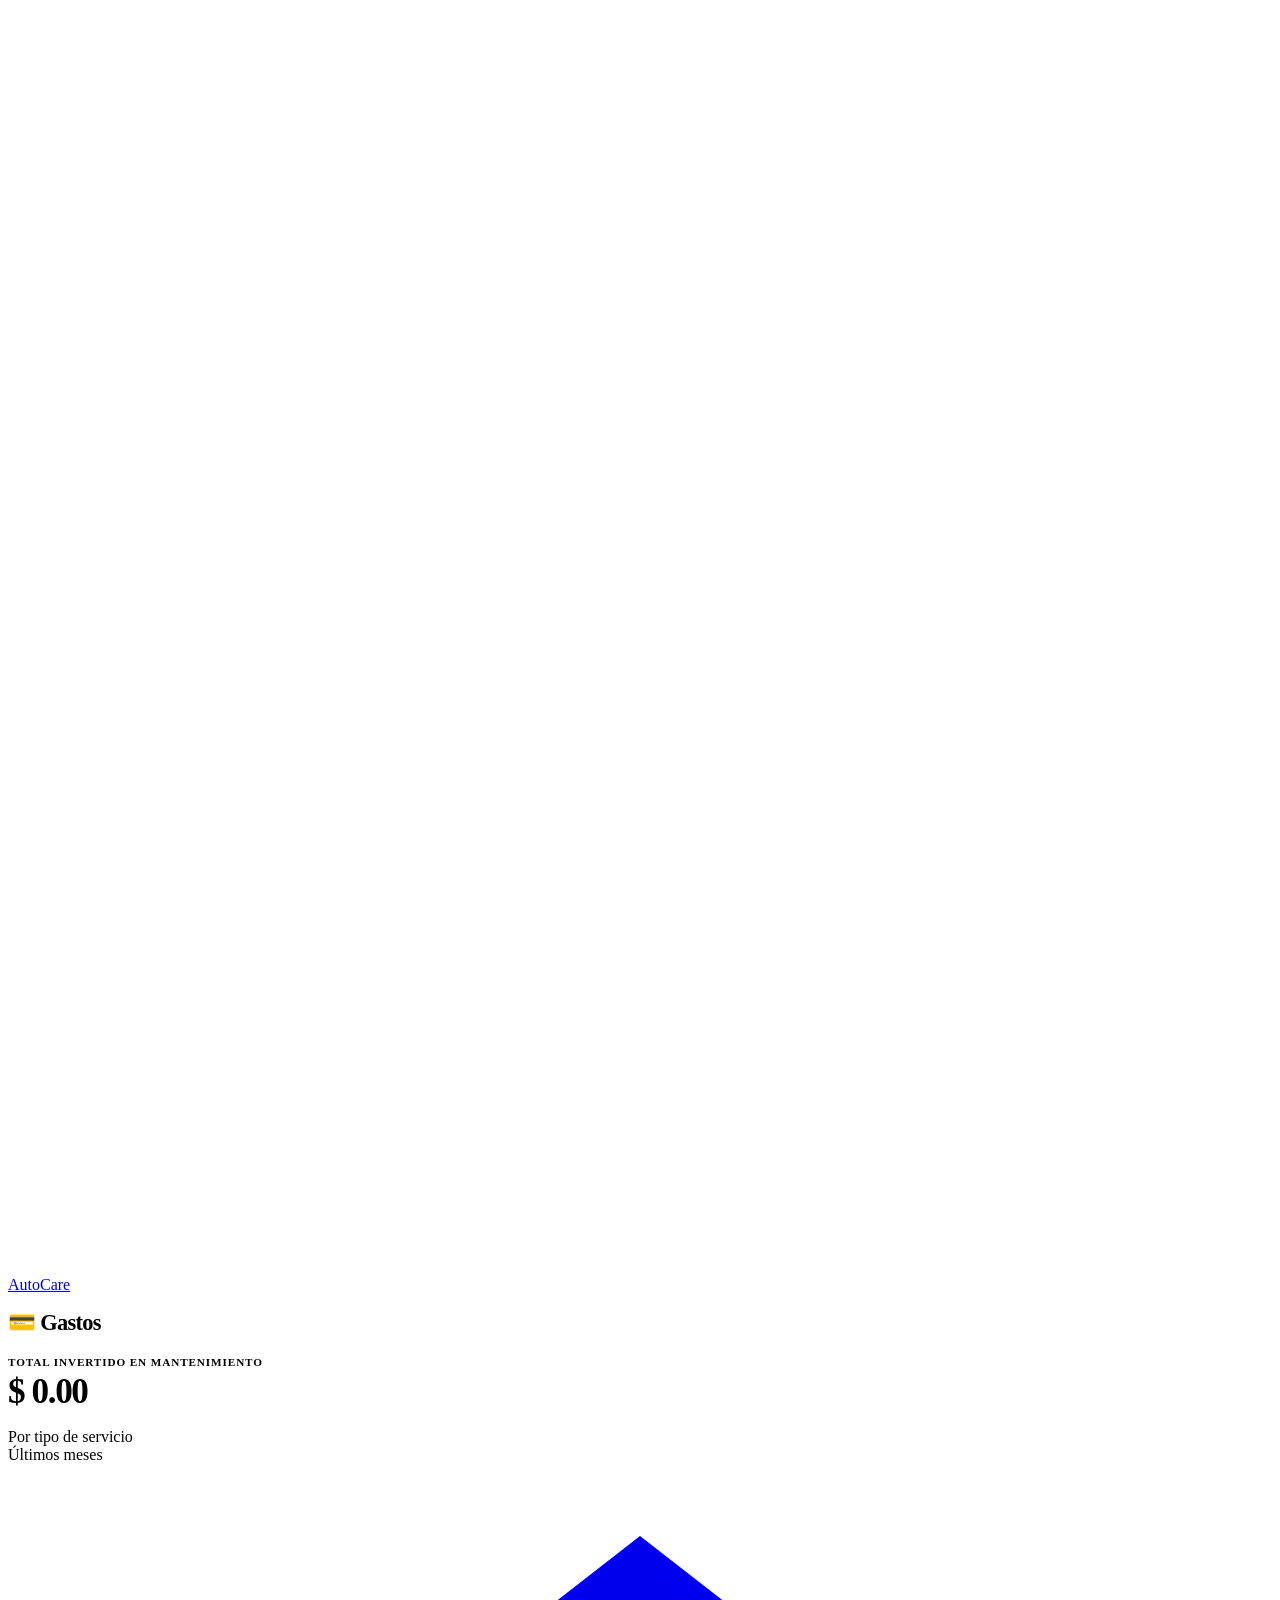
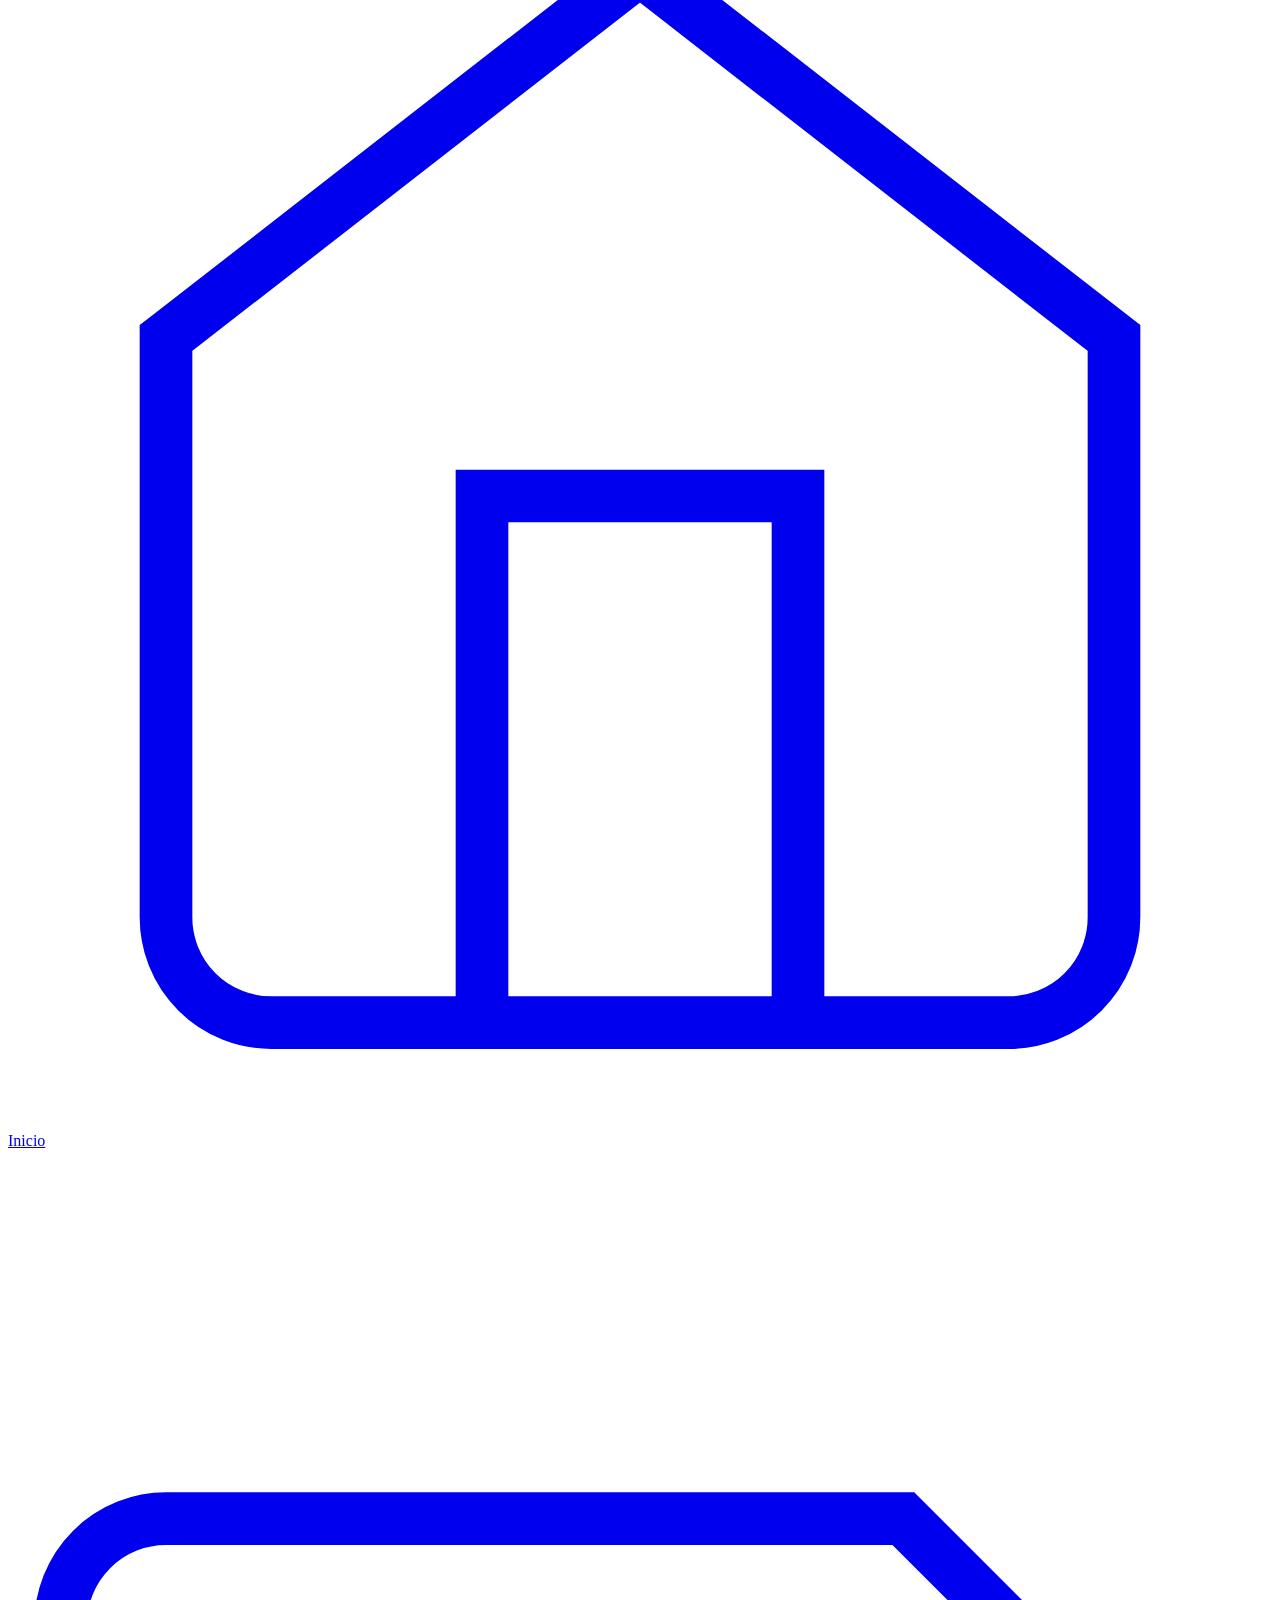
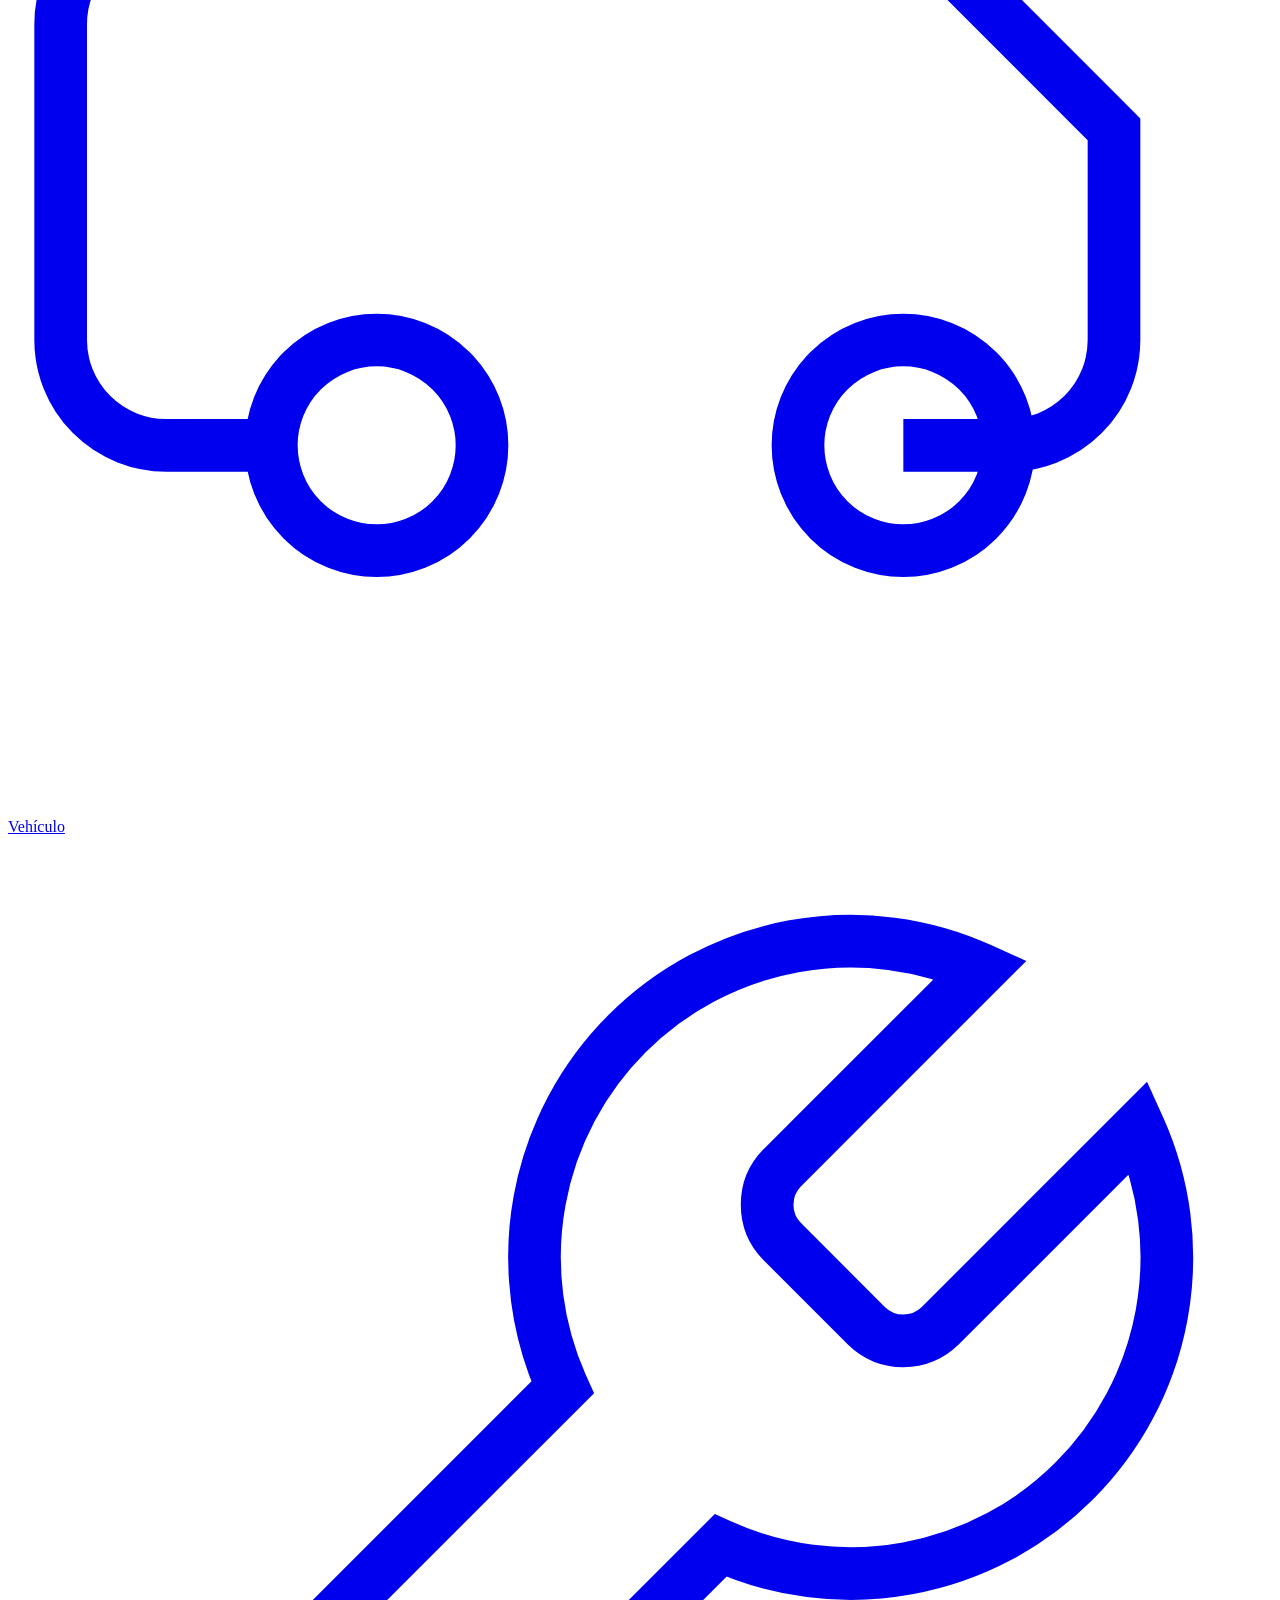
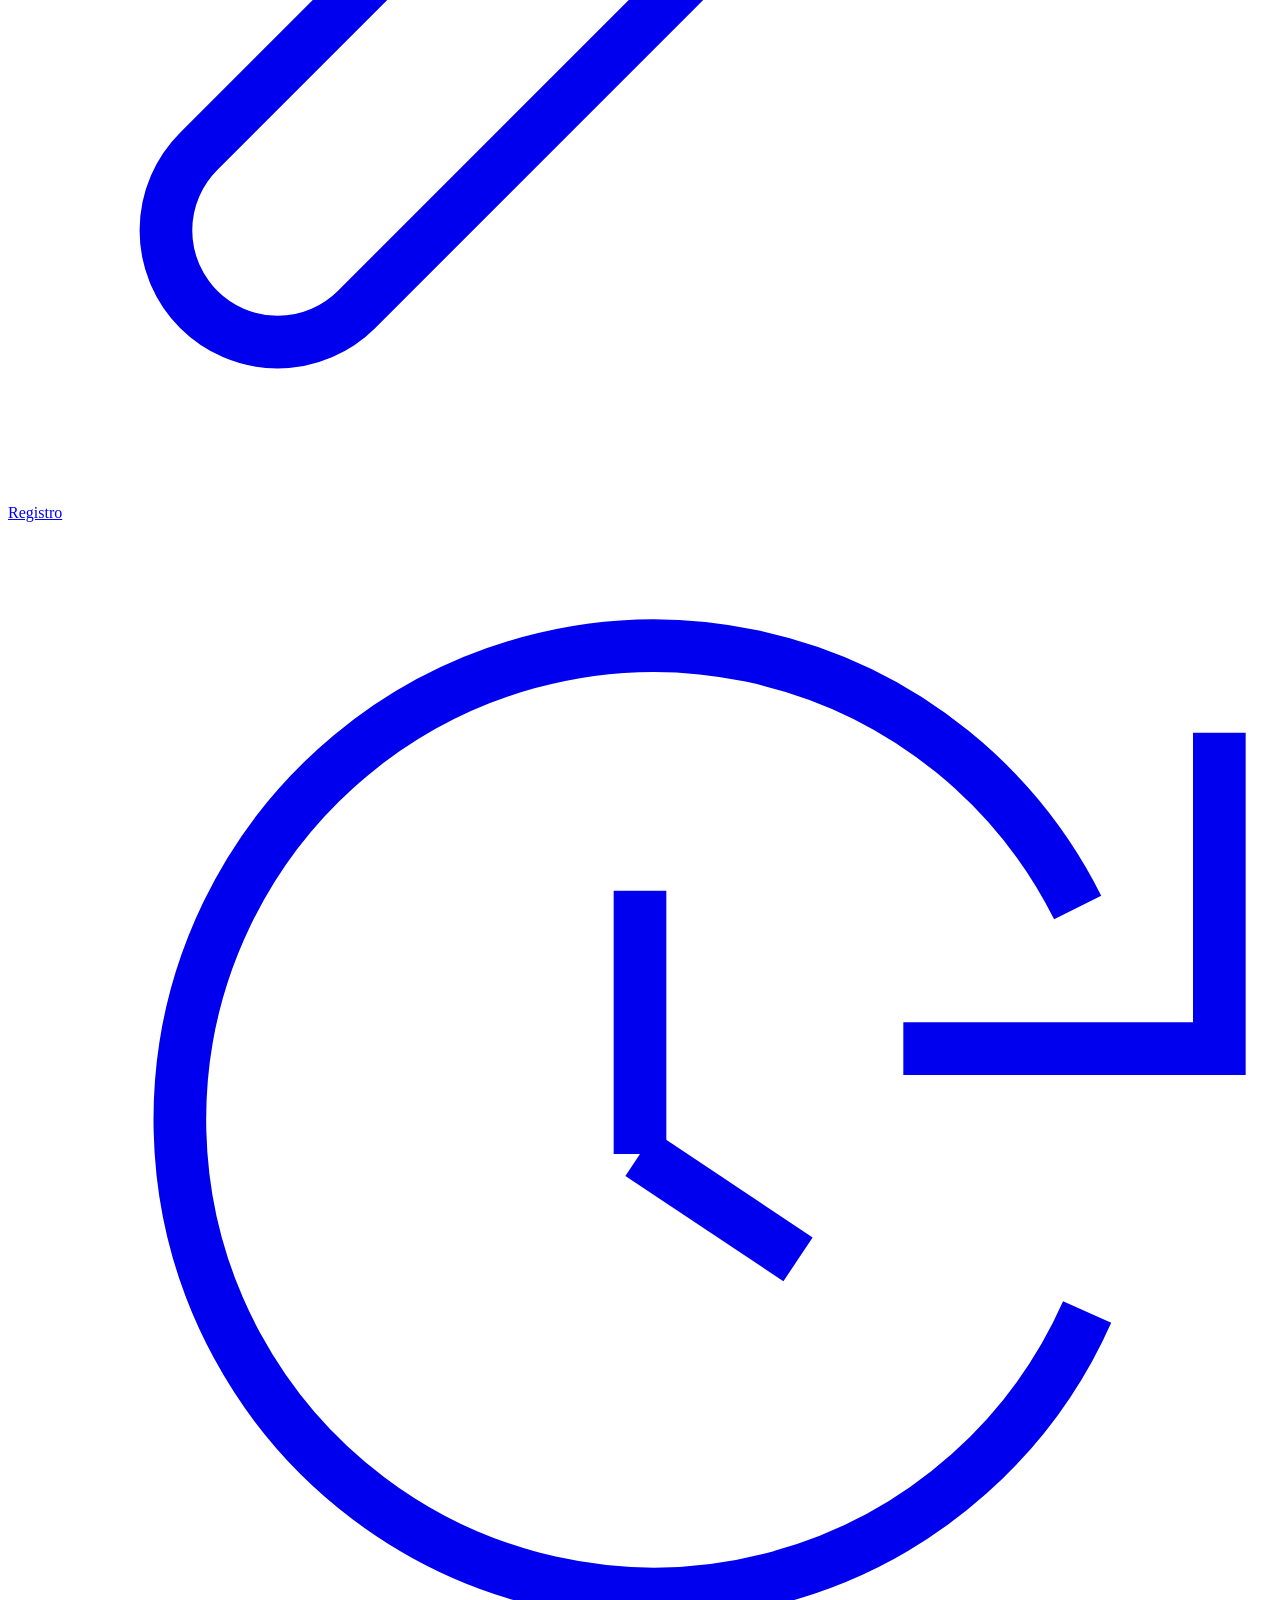
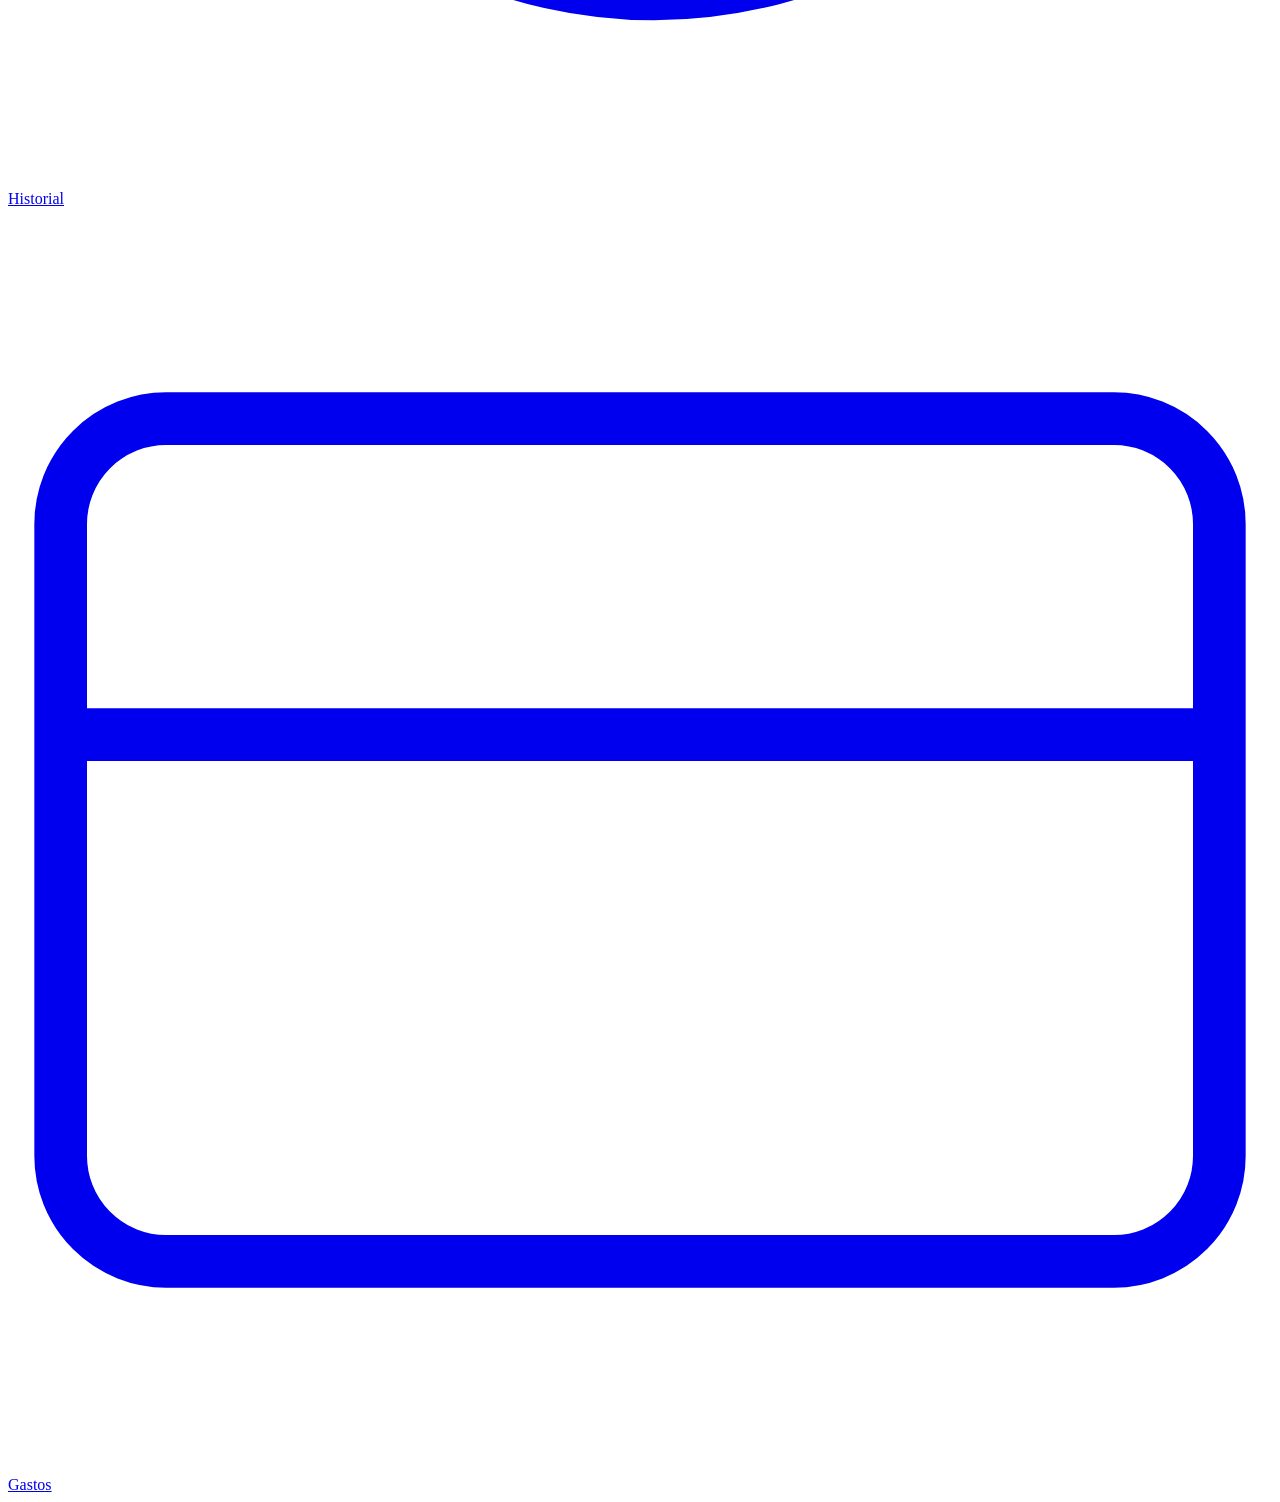
==== gastos.html @ 4f43d8f6 "Add files via upload" ====
<!DOCTYPE html>
<html lang="es">
<head>
  <meta charset="UTF-8">
  <meta name="viewport" content="width=device-width, initial-scale=1, viewport-fit=cover">
  <title>Gastos — AutoCare</title>
  <link rel="manifest" href="manifest.json">
  <link rel="icon" href="assets/icons/favicon.png">
  <meta name="theme-color" content="#00B4D8">
  <link rel="preconnect" href="https://fonts.googleapis.com">
  <link href="https://fonts.googleapis.com/css2?family=Inter:wght@400;500;600;700&display=swap" rel="stylesheet">
  <link rel="stylesheet" href="css/style.css">
  <style>
    .page-title { font-size: 1.4rem; font-weight: 700; letter-spacing: -.03em; margin-bottom: 20px; }
    .kpi-total-label { font-size: .7rem; font-weight: 700; letter-spacing: .08em; text-transform: uppercase; color: var(--txt-muted); margin-bottom: 4px; }
    .kpi-total-val { font-size: 2.2rem; font-weight: 700; letter-spacing: -.04em; font-variant-numeric: tabular-nums; color: var(--ok); }

    /* Gasto por tipo */
    .gasto-row { margin-bottom: 14px; }
    .gasto-head { display: flex; justify-content: space-between; align-items: baseline; font-size: .85rem; font-weight: 600; margin-bottom: 6px; }
    .gasto-monto { color: var(--acc); font-variant-numeric: tabular-nums; }
    .gasto-bar-bg  { height: 6px; background: var(--border); border-radius: 3px; overflow: hidden; }
    .gasto-bar-fill { height: 100%; background: linear-gradient(90deg, var(--acc), var(--ok)); border-radius: 3px; transition: width .6s ease; }

    /* Bar chart mensual */
    .bar-chart { display: flex; align-items: flex-end; gap: 8px; height: 120px; padding-top: 24px; }
    .bar-col { flex: 1; display: flex; flex-direction: column; align-items: center; gap: 4px; height: 100%; }
    .bar-val { font-size: .6rem; color: var(--txt-muted); font-variant-numeric: tabular-nums; white-space: nowrap; }
    .bar-wrap { flex: 1; width: 100%; display: flex; align-items: flex-end; }
    .bar-fill { width: 100%; background: linear-gradient(to top, var(--acc), #00D4FF); border-radius: 4px 4px 0 0; min-height: 4px; }
    .bar-label { font-size: .65rem; color: var(--txt-muted); font-weight: 600; text-transform: uppercase; }
  </style>
</head>
<body>
  <header class="topbar">
    <a href="index.html" class="topbar-logo">
      <div class="logo-icon">
        <svg viewBox="0 0 24 24" fill="white"><path d="M5 17H3a2 2 0 0 1-2-2V9a2 2 0 0 1 2-2h14l4 4v4a2 2 0 0 1-2 2h-2M7 17a2 2 0 1 0 0 4 2 2 0 0 0 0-4zM17 17a2 2 0 1 0 0 4 2 2 0 0 0 0-4z"/></svg>
      </div>
      AutoCare
    </a>
    <span class="topbar-badge" id="alert-badge" style="display:none">0</span>
  </header>

  <main class="page">
    <h1 class="page-title">💳 Gastos</h1>

    <!-- KPI total -->
    <div class="card" style="margin-bottom:16px">
      <div class="kpi-total-label">Total invertido en mantenimiento</div>
      <div class="kpi-total-val" id="gasto-total">$ 0.00</div>
    </div>

    <!-- Por tipo -->
    <div class="card">
      <div class="card-title">Por tipo de servicio</div>
      <div id="gastos-by-tipo"></div>
    </div>

    <!-- Gráfica mensual -->
    <div class="card">
      <div class="card-title">Últimos meses</div>
      <div id="chart-mensual"></div>
    </div>
  </main>

  <nav class="bottom-nav">
    <a href="index.html"        class="nav-item"><svg viewBox="0 0 24 24" fill="none" stroke="currentColor"><path d="M3 9l9-7 9 7v11a2 2 0 0 1-2 2H5a2 2 0 0 1-2-2z"/><polyline points="9 22 9 12 15 12 15 22"/></svg>Inicio</a>
    <a href="vehiculo.html"     class="nav-item"><svg viewBox="0 0 24 24" fill="none" stroke="currentColor"><path d="M5 17H3a2 2 0 0 1-2-2V9a2 2 0 0 1 2-2h14l4 4v4a2 2 0 0 1-2 2h-2"/><circle cx="7" cy="17" r="2"/><circle cx="17" cy="17" r="2"/></svg>Vehículo</a>
    <a href="mantenimiento.html" class="nav-item"><svg viewBox="0 0 24 24" fill="none" stroke="currentColor"><path d="M14.7 6.3a1 1 0 0 0 0 1.4l1.6 1.6a1 1 0 0 0 1.4 0l3.77-3.77a6 6 0 0 1-7.94 7.94l-6.91 6.91a2.12 2.12 0 0 1-3-3l6.91-6.91a6 6 0 0 1 7.94-7.94l-3.76 3.76z"/></svg>Registro</a>
    <a href="historial.html"    class="nav-item"><svg viewBox="0 0 24 24" fill="none" stroke="currentColor"><polyline points="23 4 23 10 17 10"/><path d="M20.49 15a9 9 0 1 1-.18-7.68"/><line x1="12" y1="7" x2="12" y2="12"/><polyline points="12 12 15 14"/></svg>Historial</a>
    <a href="gastos.html"       class="nav-item"><svg viewBox="0 0 24 24" fill="none" stroke="currentColor"><rect x="1" y="4" width="22" height="16" rx="2"/><line x1="1" y1="10" x2="23" y2="10"/></svg>Gastos</a>
  </nav>

  <div id="toast-container"></div>
  <script src="js/storage.js"></script>
  <script src="js/app.js"></script>
  <script src="js/gastos.js"></script>
</body>
</html>
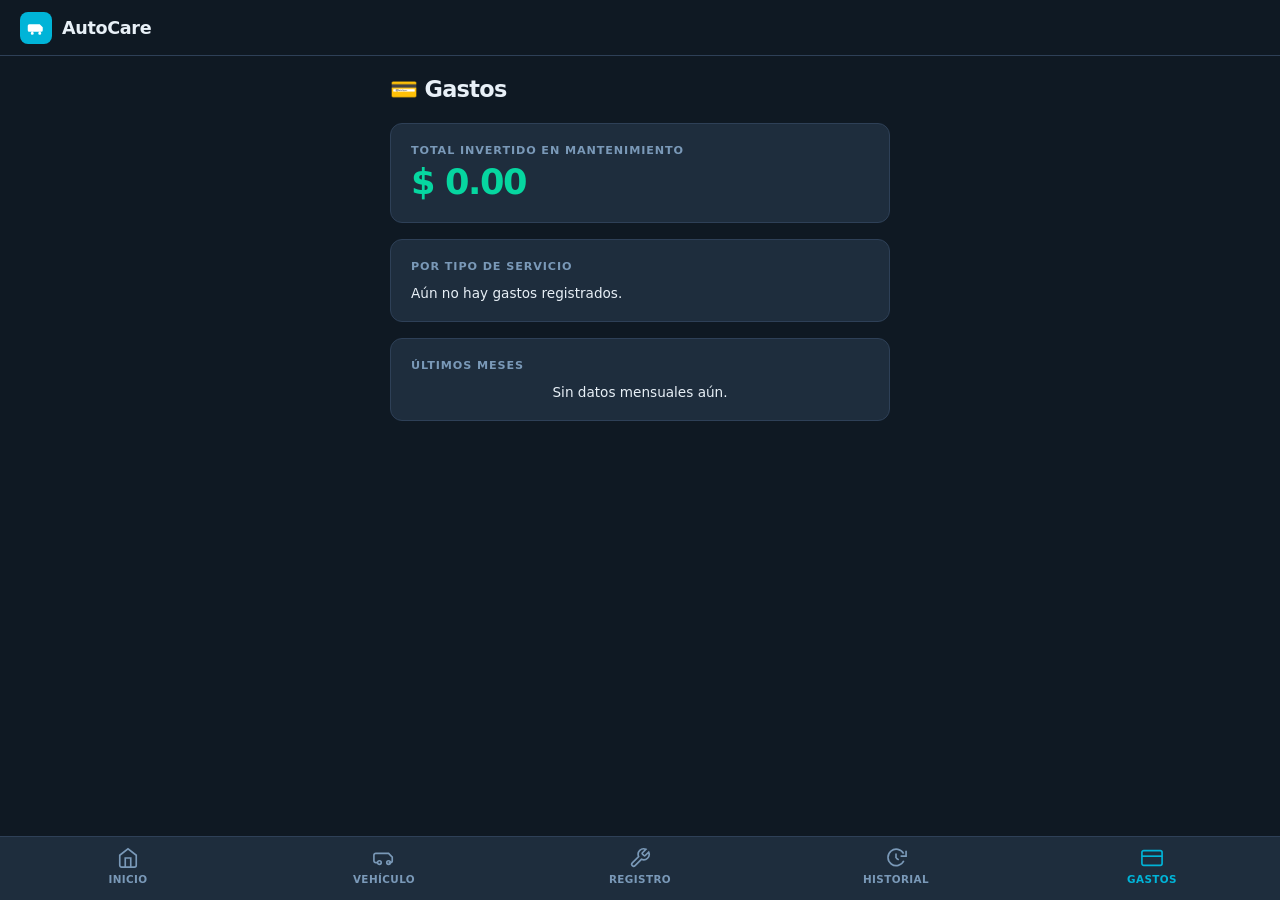
==== commit ff12f6b2: "Update gastos.html" ====
--- a/gastos.html
+++ b/gastos.html
@@ -9,7 +9,7 @@
   <meta name="theme-color" content="#00B4D8">
   <link rel="preconnect" href="https://fonts.googleapis.com">
   <link href="https://fonts.googleapis.com/css2?family=Inter:wght@400;500;600;700&display=swap" rel="stylesheet">
-  <link rel="stylesheet" href="css/style.css">
+  <link rel="stylesheet" href="style.css">
   <style>
     .page-title { font-size: 1.4rem; font-weight: 700; letter-spacing: -.03em; margin-bottom: 20px; }
     .kpi-total-label { font-size: .7rem; font-weight: 700; letter-spacing: .08em; text-transform: uppercase; color: var(--txt-muted); margin-bottom: 4px; }
@@ -73,8 +73,8 @@
   </nav>
 
   <div id="toast-container"></div>
-  <script src="js/storage.js"></script>
-  <script src="js/app.js"></script>
-  <script src="js/gastos.js"></script>
+  <script src="storage.js"></script>
+  <script src="app.js"></script>
+  <script src="gastos.js"></script>
 </body>
 </html>
--- a/style.css
+++ b/style.css
@@ -0,0 +1,197 @@
+/* ─── AutoCare · Variables globales ─────────────────────────────── */
+:root {
+  --bg:        #0F1923;
+  --surface:   #1E2D3D;
+  --surface2:  #243447;
+  --border:    #2E4057;
+  --acc:       #00B4D8;
+  --acc-dim:   #0090ae;
+  --ok:        #06D6A0;
+  --warn:      #FFB703;
+  --danger:    #EF476F;
+  --txt:       #E8F0F7;
+  --txt-muted: #7A99B8;
+  --radius:    12px;
+  --radius-sm: 8px;
+  --nav-h:     64px;
+  --font:      'Inter', system-ui, sans-serif;
+}
+
+*, *::before, *::after { box-sizing: border-box; margin: 0; padding: 0; }
+
+html { font-size: 16px; scroll-behavior: smooth; }
+
+body {
+  font-family: var(--font);
+  background: var(--bg);
+  color: var(--txt);
+  min-height: 100dvh;
+  padding-bottom: calc(var(--nav-h) + env(safe-area-inset-bottom));
+  -webkit-font-smoothing: antialiased;
+}
+
+/* ─── Topbar ──────────────────────────────────────────────────────── */
+.topbar {
+  position: sticky; top: 0; z-index: 100;
+  background: var(--bg);
+  border-bottom: 1px solid var(--border);
+  padding: 0 20px;
+  height: 56px;
+  display: flex; align-items: center; justify-content: space-between;
+  backdrop-filter: blur(12px);
+}
+.topbar-logo {
+  display: flex; align-items: center; gap: 10px;
+  font-size: 1.1rem; font-weight: 700; color: var(--txt);
+  text-decoration: none; letter-spacing: -0.02em;
+}
+.topbar-logo .logo-icon {
+  width: 32px; height: 32px; background: var(--acc);
+  border-radius: 8px; display: grid; place-items: center;
+}
+.topbar-logo .logo-icon svg { width: 18px; height: 18px; fill: #fff; }
+.topbar-badge {
+  background: var(--danger);
+  color: #fff; font-size: 0.65rem; font-weight: 700;
+  padding: 2px 7px; border-radius: 20px; letter-spacing: 0.03em;
+}
+
+/* ─── Bottom Nav ──────────────────────────────────────────────────── */
+.bottom-nav {
+  position: fixed; bottom: 0; left: 0; right: 0;
+  height: calc(var(--nav-h) + env(safe-area-inset-bottom));
+  padding-bottom: env(safe-area-inset-bottom);
+  background: var(--surface);
+  border-top: 1px solid var(--border);
+  display: flex; align-items: flex-start;
+  z-index: 200;
+}
+.nav-item {
+  flex: 1; display: flex; flex-direction: column;
+  align-items: center; justify-content: center;
+  gap: 4px; padding-top: 10px;
+  text-decoration: none; color: var(--txt-muted);
+  font-size: 0.65rem; font-weight: 600; letter-spacing: 0.04em;
+  text-transform: uppercase; transition: color .2s;
+}
+.nav-item svg { width: 22px; height: 22px; stroke-width: 1.8; }
+.nav-item.active { color: var(--acc); }
+.nav-item:hover  { color: var(--txt); }
+
+/* ─── Main content ────────────────────────────────────────────────── */
+.page { padding: 20px; max-width: 540px; margin: 0 auto; }
+
+/* ─── Cards ───────────────────────────────────────────────────────── */
+.card {
+  background: var(--surface);
+  border: 1px solid var(--border);
+  border-radius: var(--radius);
+  padding: 20px;
+  margin-bottom: 16px;
+}
+.card-sm { padding: 14px 16px; }
+.card-title {
+  font-size: 0.7rem; font-weight: 700; letter-spacing: 0.08em;
+  text-transform: uppercase; color: var(--txt-muted); margin-bottom: 12px;
+}
+
+/* ─── Buttons ─────────────────────────────────────────────────────── */
+.btn {
+  display: inline-flex; align-items: center; justify-content: center;
+  gap: 8px; padding: 12px 20px;
+  border-radius: var(--radius-sm); border: none;
+  font-family: var(--font); font-size: 0.875rem; font-weight: 600;
+  cursor: pointer; transition: opacity .15s, transform .1s;
+}
+.btn:active { transform: scale(.97); }
+.btn-primary   { background: var(--acc);    color: #fff; }
+.btn-secondary { background: var(--surface2); color: var(--txt); border: 1px solid var(--border); }
+.btn-danger    { background: var(--danger);  color: #fff; }
+.btn-full      { width: 100%; }
+.btn:hover     { opacity: .88; }
+.btn svg       { width: 16px; height: 16px; stroke-width: 2; }
+
+/* ─── Formularios ─────────────────────────────────────────────────── */
+.form-group { margin-bottom: 16px; }
+.form-label {
+  display: block; font-size: 0.75rem; font-weight: 600;
+  color: var(--txt-muted); margin-bottom: 6px; letter-spacing: 0.04em;
+  text-transform: uppercase;
+}
+.form-control {
+  width: 100%;
+  background: var(--surface2); border: 1px solid var(--border);
+  border-radius: var(--radius-sm); padding: 11px 14px;
+  color: var(--txt); font-family: var(--font); font-size: 0.9rem;
+  transition: border-color .2s;
+  -webkit-appearance: none; appearance: none;
+}
+.form-control:focus {
+  outline: none; border-color: var(--acc);
+  box-shadow: 0 0 0 3px rgba(0,180,216,.15);
+}
+.form-control::placeholder { color: var(--txt-muted); }
+.form-row { display: grid; grid-template-columns: 1fr 1fr; gap: 12px; }
+textarea.form-control { resize: vertical; min-height: 80px; }
+select.form-control { cursor: pointer; }
+
+/* ─── Status pills ────────────────────────────────────────────────── */
+.pill {
+  display: inline-flex; align-items: center; gap: 5px;
+  padding: 3px 10px; border-radius: 20px;
+  font-size: 0.7rem; font-weight: 700; letter-spacing: 0.05em;
+  text-transform: uppercase;
+}
+.pill-ok     { background: rgba(6,214,160,.15);  color: var(--ok); }
+.pill-warn   { background: rgba(255,183,3,.15);  color: var(--warn); }
+.pill-danger { background: rgba(239,71,111,.15); color: var(--danger); }
+.pill-dot { width: 6px; height: 6px; border-radius: 50%; background: currentColor; }
+
+/* ─── Separador ───────────────────────────────────────────────────── */
+.divider { border: none; border-top: 1px solid var(--border); margin: 16px 0; }
+
+/* ─── Empty state ─────────────────────────────────────────────────── */
+.empty-state {
+  text-align: center; padding: 48px 20px; color: var(--txt-muted);
+}
+.empty-state svg { width: 48px; height: 48px; margin-bottom: 16px; opacity: .4; }
+.empty-state h3  { font-size: 1rem; font-weight: 600; color: var(--txt); margin-bottom: 8px; }
+.empty-state p   { font-size: 0.875rem; line-height: 1.6; }
+
+/* ─── Section header ──────────────────────────────────────────────── */
+.section-header {
+  display: flex; align-items: center; justify-content: space-between;
+  margin-bottom: 16px;
+}
+.section-header h2 {
+  font-size: 1.1rem; font-weight: 700; letter-spacing: -0.02em;
+}
+
+/* ─── Toast ───────────────────────────────────────────────────────── */
+#toast-container {
+  position: fixed; bottom: calc(var(--nav-h) + 16px); left: 50%;
+  transform: translateX(-50%);
+  display: flex; flex-direction: column; gap: 8px; z-index: 9999;
+  pointer-events: none; width: min(90vw, 380px);
+}
+.toast {
+  background: var(--surface2); border: 1px solid var(--border);
+  border-radius: var(--radius-sm); padding: 12px 16px;
+  font-size: 0.875rem; font-weight: 500; color: var(--txt);
+  box-shadow: 0 8px 24px rgba(0,0,0,.4);
+  animation: toast-in .3s ease, toast-out .3s ease 2.7s forwards;
+}
+.toast.toast-ok     { border-left: 3px solid var(--ok); }
+.toast.toast-warn   { border-left: 3px solid var(--warn); }
+.toast.toast-danger { border-left: 3px solid var(--danger); }
+@keyframes toast-in  { from { opacity:0; transform:translateY(16px) } to { opacity:1; transform:none } }
+@keyframes toast-out { to   { opacity:0; transform:translateY(8px) } }
+
+/* ─── Responsive ──────────────────────────────────────────────────── */
+@media (max-width: 380px) {
+  .form-row { grid-template-columns: 1fr; }
+  .page { padding: 14px; }
+}
+@media (prefers-reduced-motion: reduce) {
+  *, *::before, *::after { animation-duration: .01ms !important; transition-duration: .01ms !important; }
+}
